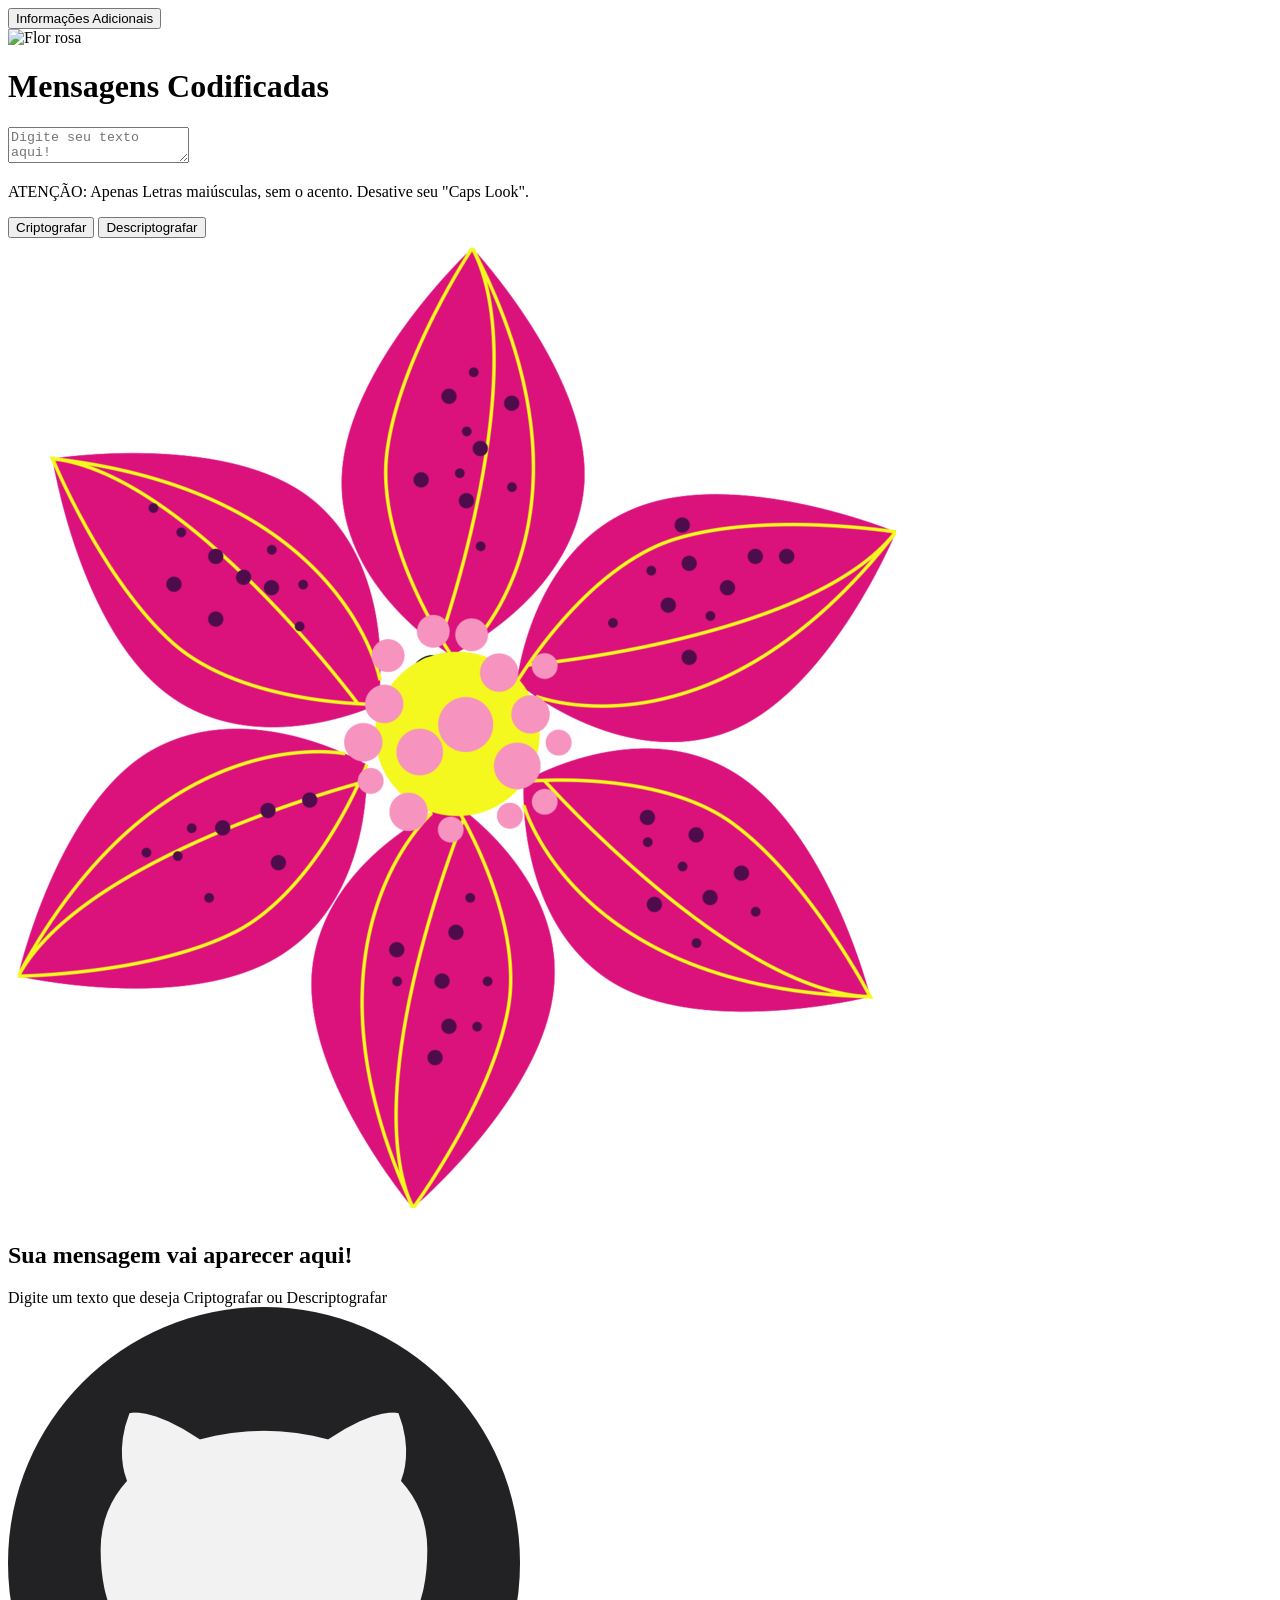
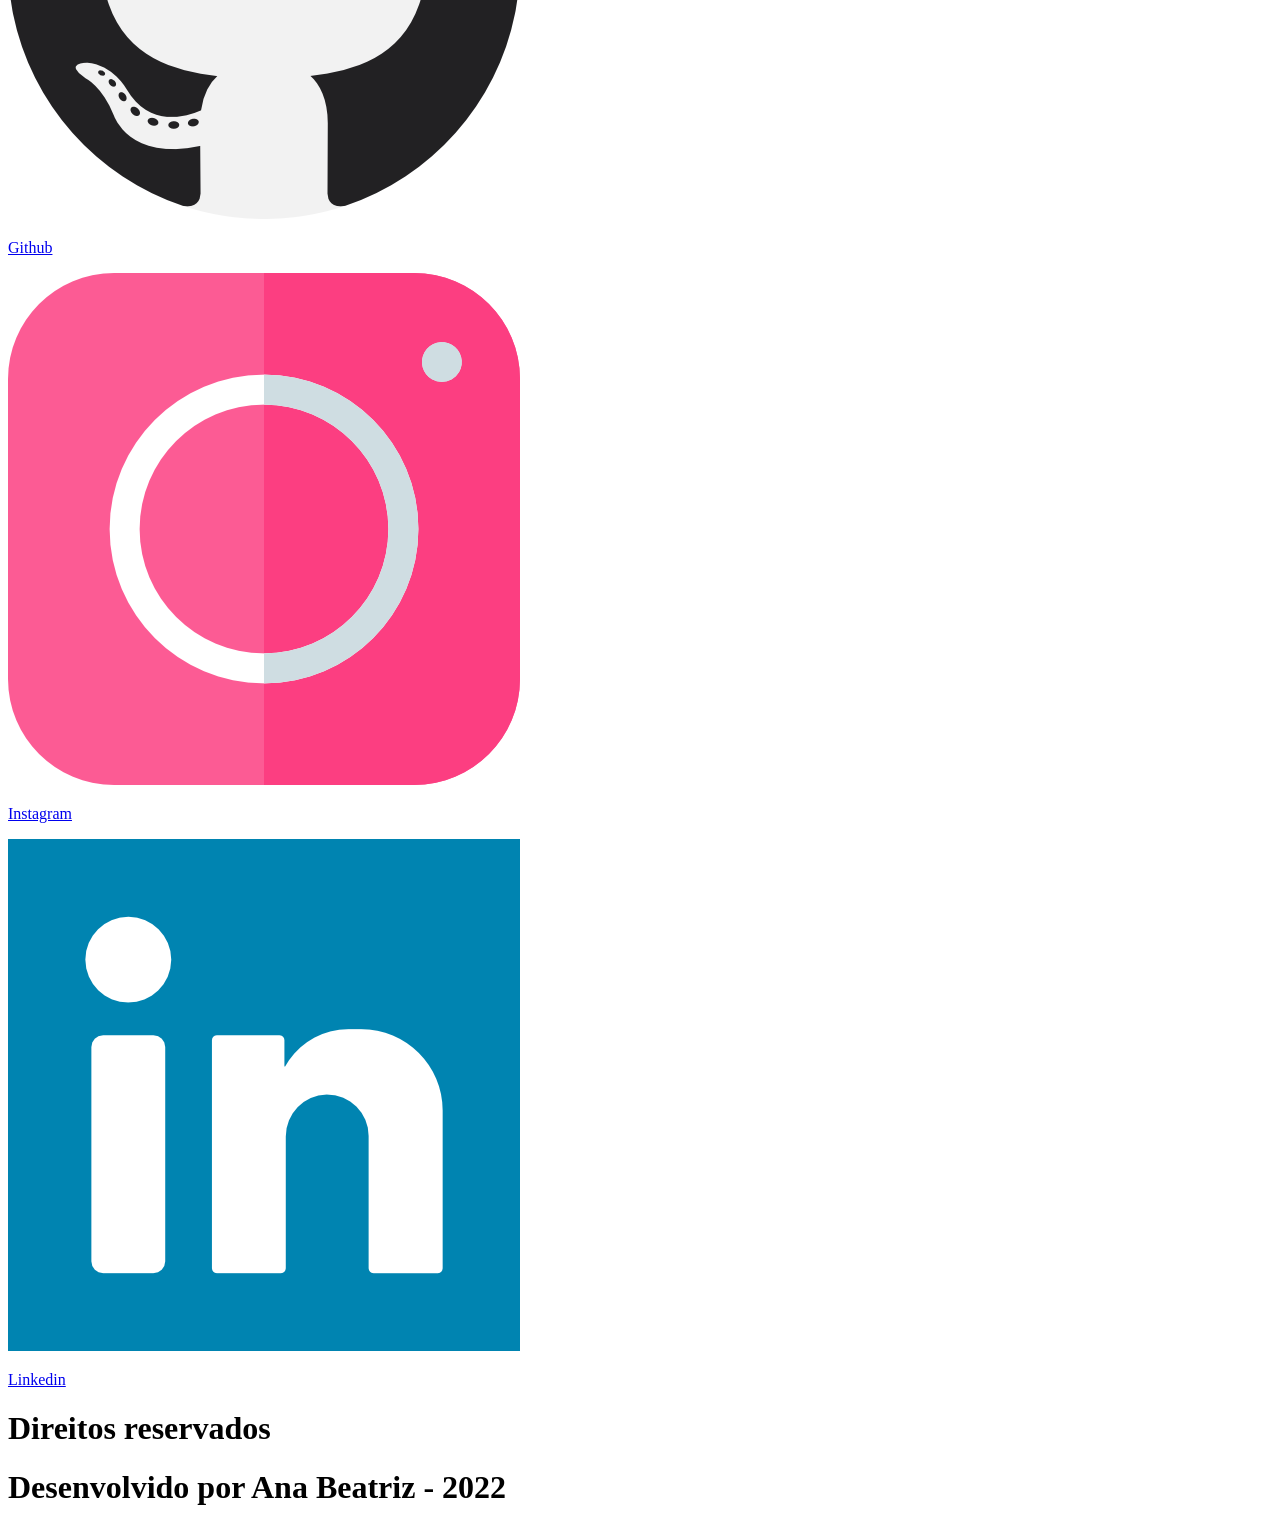
==== index.html @ 63492890 "Rename Cifra.html to index.html Html" ====
<!DOCTYPE html>
<html lang="pt-br">
<head>
    <meta charset="UTF-8">
    <meta http-equiv="X-UA-Compatible" content="IE=edge">
    <meta name="viewport" content="width=device-width, initial-scale=1.0">
    <title>Cifra de César e Base64</title>
    <link rel="preconnect" href="https://fonts.googleapis.com">
<link rel="preconnect" href="https://fonts.gstatic.com" crossorigin>
<link rel="stylesheet" href="estrutura.css">
<link rel="shortcut icon" href="imagens/flor.webp" type="imagens/flor.webp">
</head>
<body>
    <button onclick="alert('Este trabalho foi inspirado no Codificador-JavaScript, de CrislainePaula. Github: https://github.com/CrislainePaula')">Informações Adicionais</button>
    <Div>
       <main class="main container">
<header class="cabecalho">
    <img src="Imagens/flor.webp" alt="Flor rosa">
        <h1>Mensagens Codificadas</h1>
</header>
<div class="container-input">
<div class="input">
    <textarea id="input-texto" placeholder="Digite seu texto aqui!"></textarea>
<p>ATENÇÃO: Apenas Letras maiúsculas, sem o acento. Desative seu "Caps Look".</p>

<div class="buttons">
    <div class="container-bnt">
        <button onclick="criptografar()" class="btn-criptografar">Criptografar</button>
        <button onclick="descriptografar()" class="btn-descriptografar">Descriptografar</button>
    </div>
</div>
</div>

<div id="output">
    <img src="imagens/flor.webp" alt="Flor Rosa">
<h2>Sua mensagem vai aparecer aqui!</h2>
<span>Digite um texto que deseja Criptografar ou Descriptografar</span>
</div>

</div>

       </main>
       <footer>
        <div class="icons">
            <a href="https://github.com/AnaBia13" target="_blank">
                <img src="imagens/github.png">
                <p class="paragrafo-icons">Github</p>
            </a>
            <a href="https://www.instagram.com/ana_bia_vidal/" target="_blank">
                <img src="imagens/instagram.png">
                <p class="paragrafo-icons">Instagram</p>
            </a>
            <a href="https://www.linkedin.com/in/ana-beatriz-vidal-o-s-novais-023601146/" target="_blank">
                <img src="imagens/linkedin.png">
                <p class="paragrafo-icons">Linkedin</p>
            </a>
        </div>
        <div class="container-final">
<h1>Direitos reservados</h1>
<h1>Desenvolvido por Ana Beatriz - 2022</h1>
        </div>
       </footer>
       
    </Div>
<script src="script.js"></script>
</body>
</html>
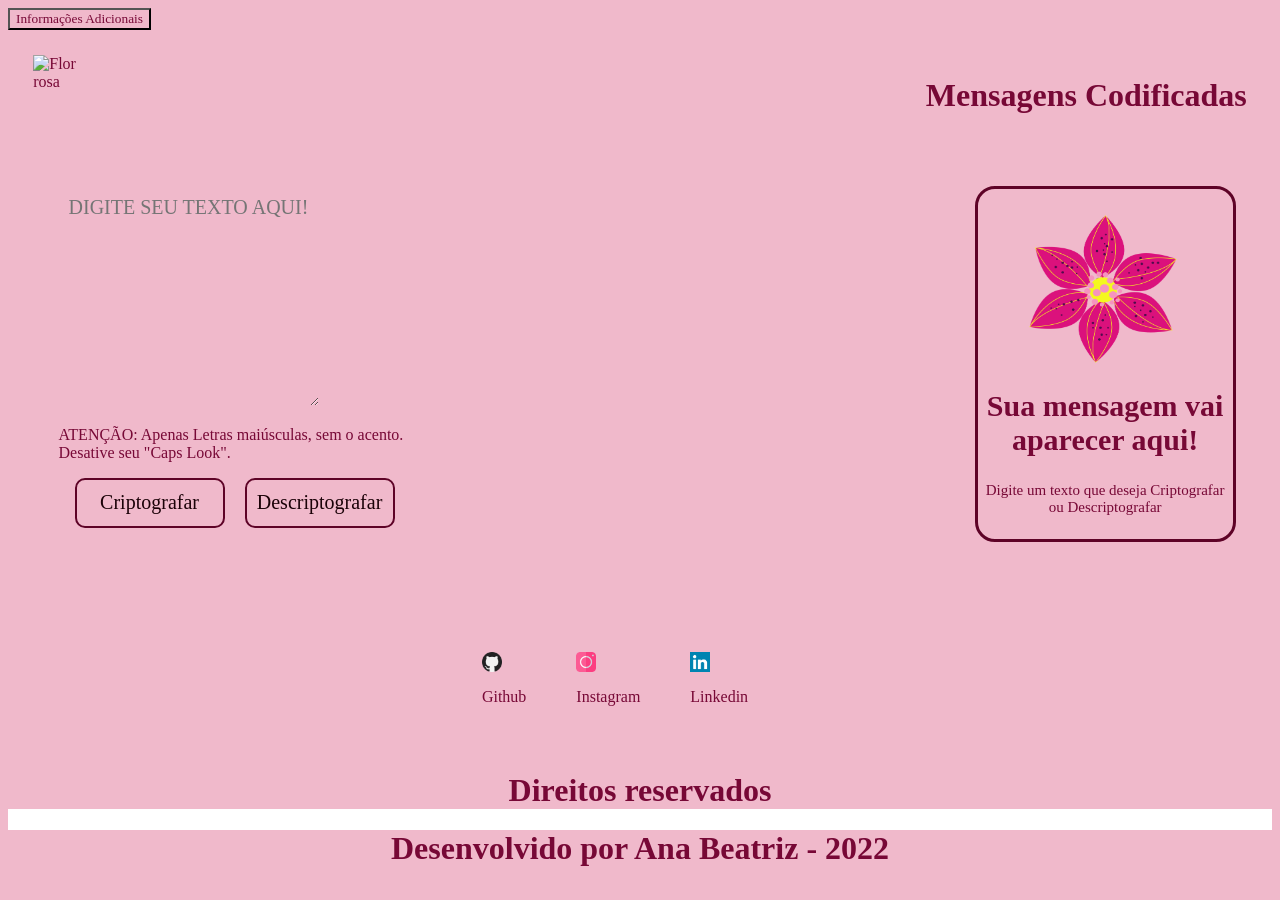
==== commit a7338a70: "Update index.html" ====
--- a/index.html
+++ b/index.html
@@ -7,7 +7,7 @@
     <title>Cifra de César e Base64</title>
     <link rel="preconnect" href="https://fonts.googleapis.com">
 <link rel="preconnect" href="https://fonts.gstatic.com" crossorigin>
-<link rel="stylesheet" href="estrutura.css">
+<link rel="stylesheet" href="css/estrutura.css">
 <link rel="shortcut icon" href="imagens/flor.webp" type="imagens/flor.webp">
 </head>
 <body>
--- a/css/estrutura.css
+++ b/css/estrutura.css
@@ -0,0 +1,136 @@
+
+* {
+    color: rgb(119, 8, 54);
+    text-decoration: none;
+   background-color: rgb(240, 185, 203);
+font-family: "preconnect";
+}
+
+
+
+.icons{
+display: flex;
+justify-content: center;
+text-align: center;
+}
+
+a img {
+    display: flex;
+    width: 20px;
+    height: 20px;
+    padding-top: 10px;
+}
+
+.container-final{
+    text-align: center;
+    margin-top: 50px;
+    background-color: white;
+  
+}
+
+.paragrafo-icons{
+text-align: center;
+padding-left: 0px;
+justify-content: center;
+display: flex;
+padding-right: 50px;
+}
+
+.cabecalho{
+    display: flex;
+    justify-content: space-between;
+    padding: 2%;
+}
+
+.cabecalho img{
+    max-width: 70px;
+    max-height: 70px;
+    width: auto;
+    height: auto;
+}
+
+.container-input{
+    display: flex;
+    justify-content: space-between;
+    padding: 2% 0% 0% 4%;
+}
+
+.container-input .input{
+    width: 400px;
+    height: 320px;
+}
+
+#input-texto {
+    width: 240px;
+    height: 200px;
+    font-size: 20px;
+background: transparent;
+box-shadow: rgb(199, 194, 193);
+border: rgb(94, 3, 39);
+outline: 0;
+padding: 10px;
+text-transform: uppercase;
+}
+
+#output{
+    display: inline-flex;
+    flex-direction: column;
+    border: 3px solid rgb(94, 3, 39);
+    border-radius: 20px;
+    width: 255px;
+    height: 350px;
+    margin-right: 3%;
+}
+
+footer{
+    margin-top: 100px;
+}
+
+#output h2{
+    text-align: center;
+    font-size: 30px;
+}
+
+#output span{
+    font-size: 15px;
+    text-align: center;
+}
+
+#output img{
+    max-width: 150px;
+    max-height: 150px;
+    width: auto;
+    height: auto;
+    margin-top: 10%;
+    margin-left: 50px;
+}
+
+.container-bnt button{
+    border: 2px solid rgb(94, 3, 39);
+    border-radius: 10px;
+    text-decoration: none;
+    color: rgb(26, 1, 7);
+    width: 150px;
+    height: 50px;
+    cursor: pointer;
+    margin-left: 4%;
+    font-size: 20px;   
+}
+
+.btn-copiar{
+    border: 2px solid rgb(94, 3, 39);
+    border-radius: 10px;
+    text-decoration: none;
+    color: rgb(26, 1, 7);
+    width: 150px;
+    height: 50px;
+    cursor: pointer;
+    margin-bottom: 10%;
+    margin-left: 30%;
+    font-size: 20px;
+}
+
+.container-bnt button:hover{
+    border: 2px solid white;
+    transition: 0.2s all;
+}
